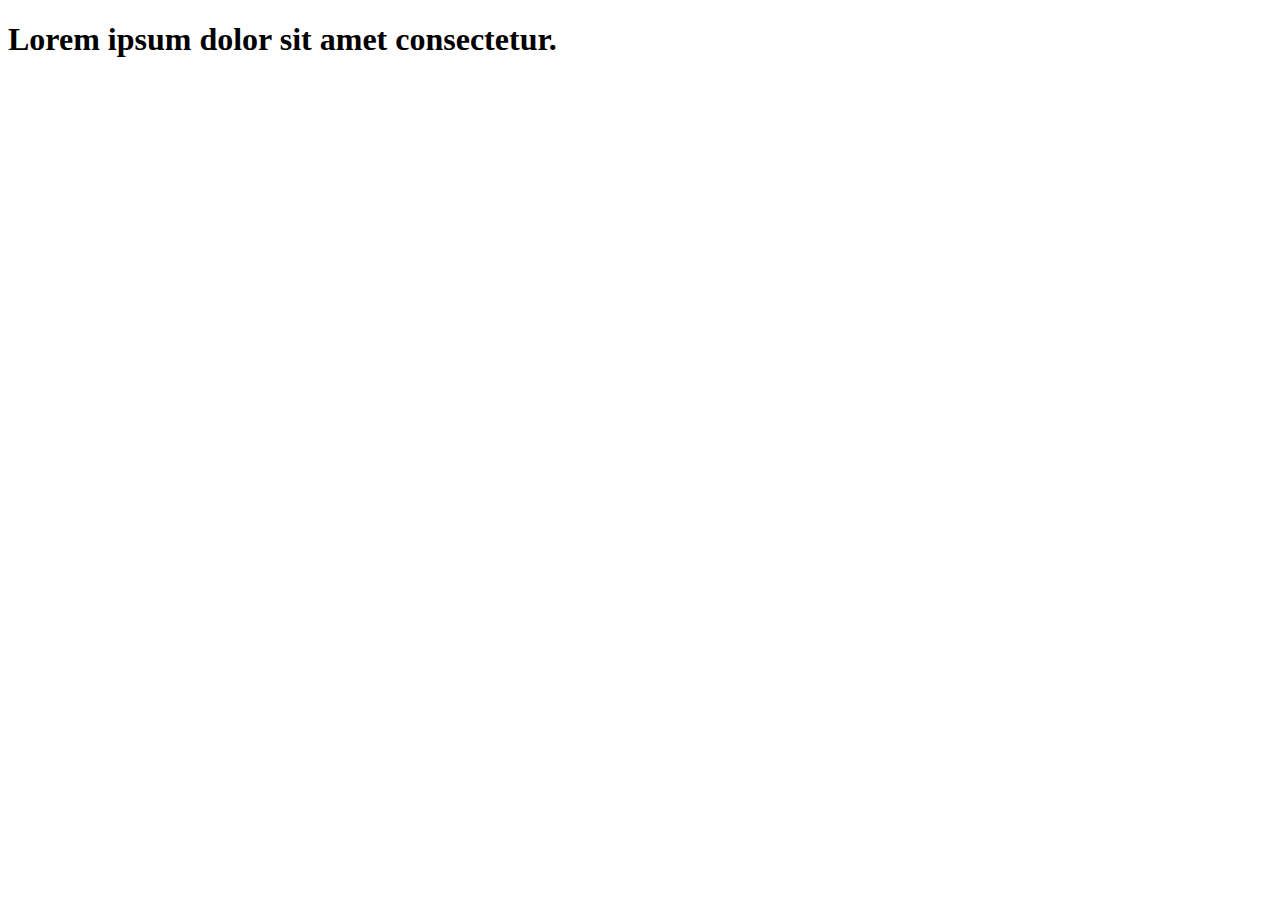
==== Lesson 1/index.html @ b54ace87 "Создание стартовых файлов проекта" ====
<!DOCTYPE html>
<html lang="en">
<head>
    <meta charset="UTF-8">
    <meta http-equiv="X-UA-Compatible" content="IE=edge">
    <meta name="viewport" content="width=device-width, initial-scale=1.0">
    <title>Document</title>
</head>
<body>
    <h1>Lorem ipsum dolor sit amet consectetur.</h1>
</body>
</html>
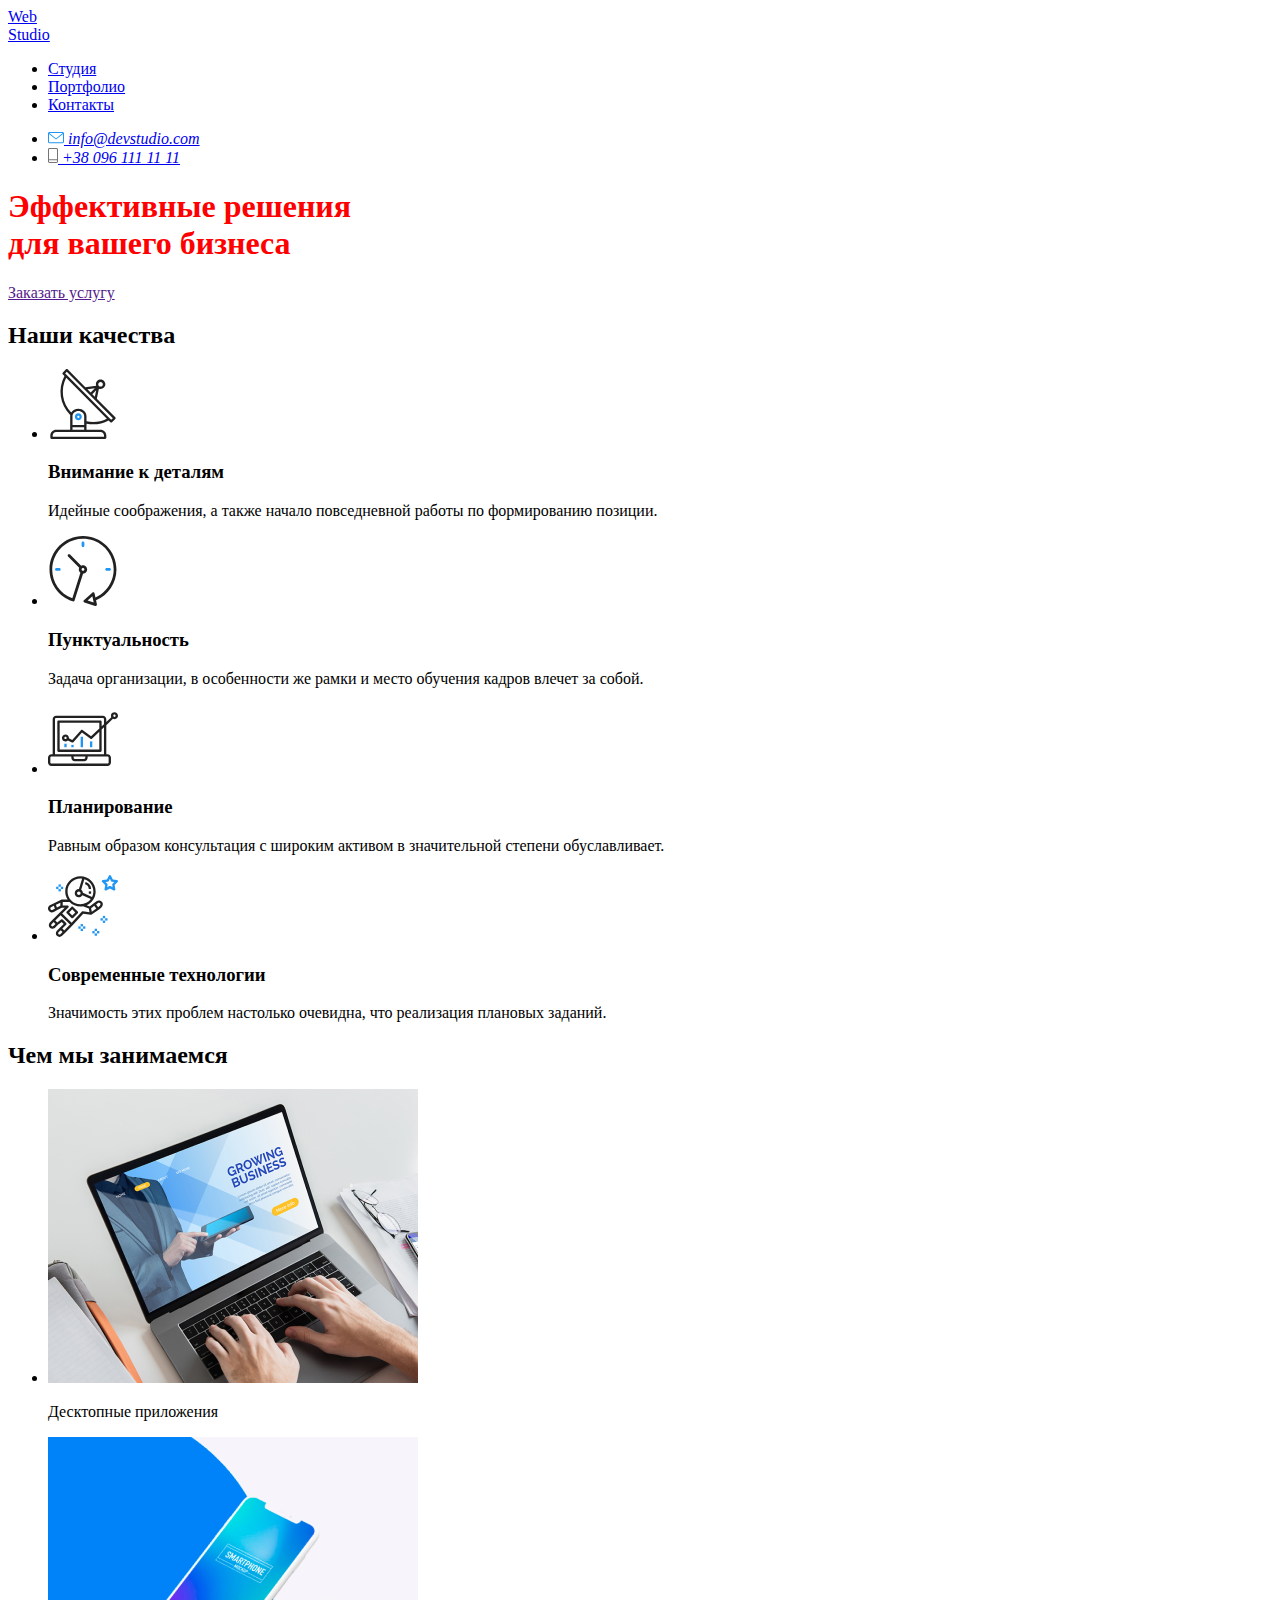
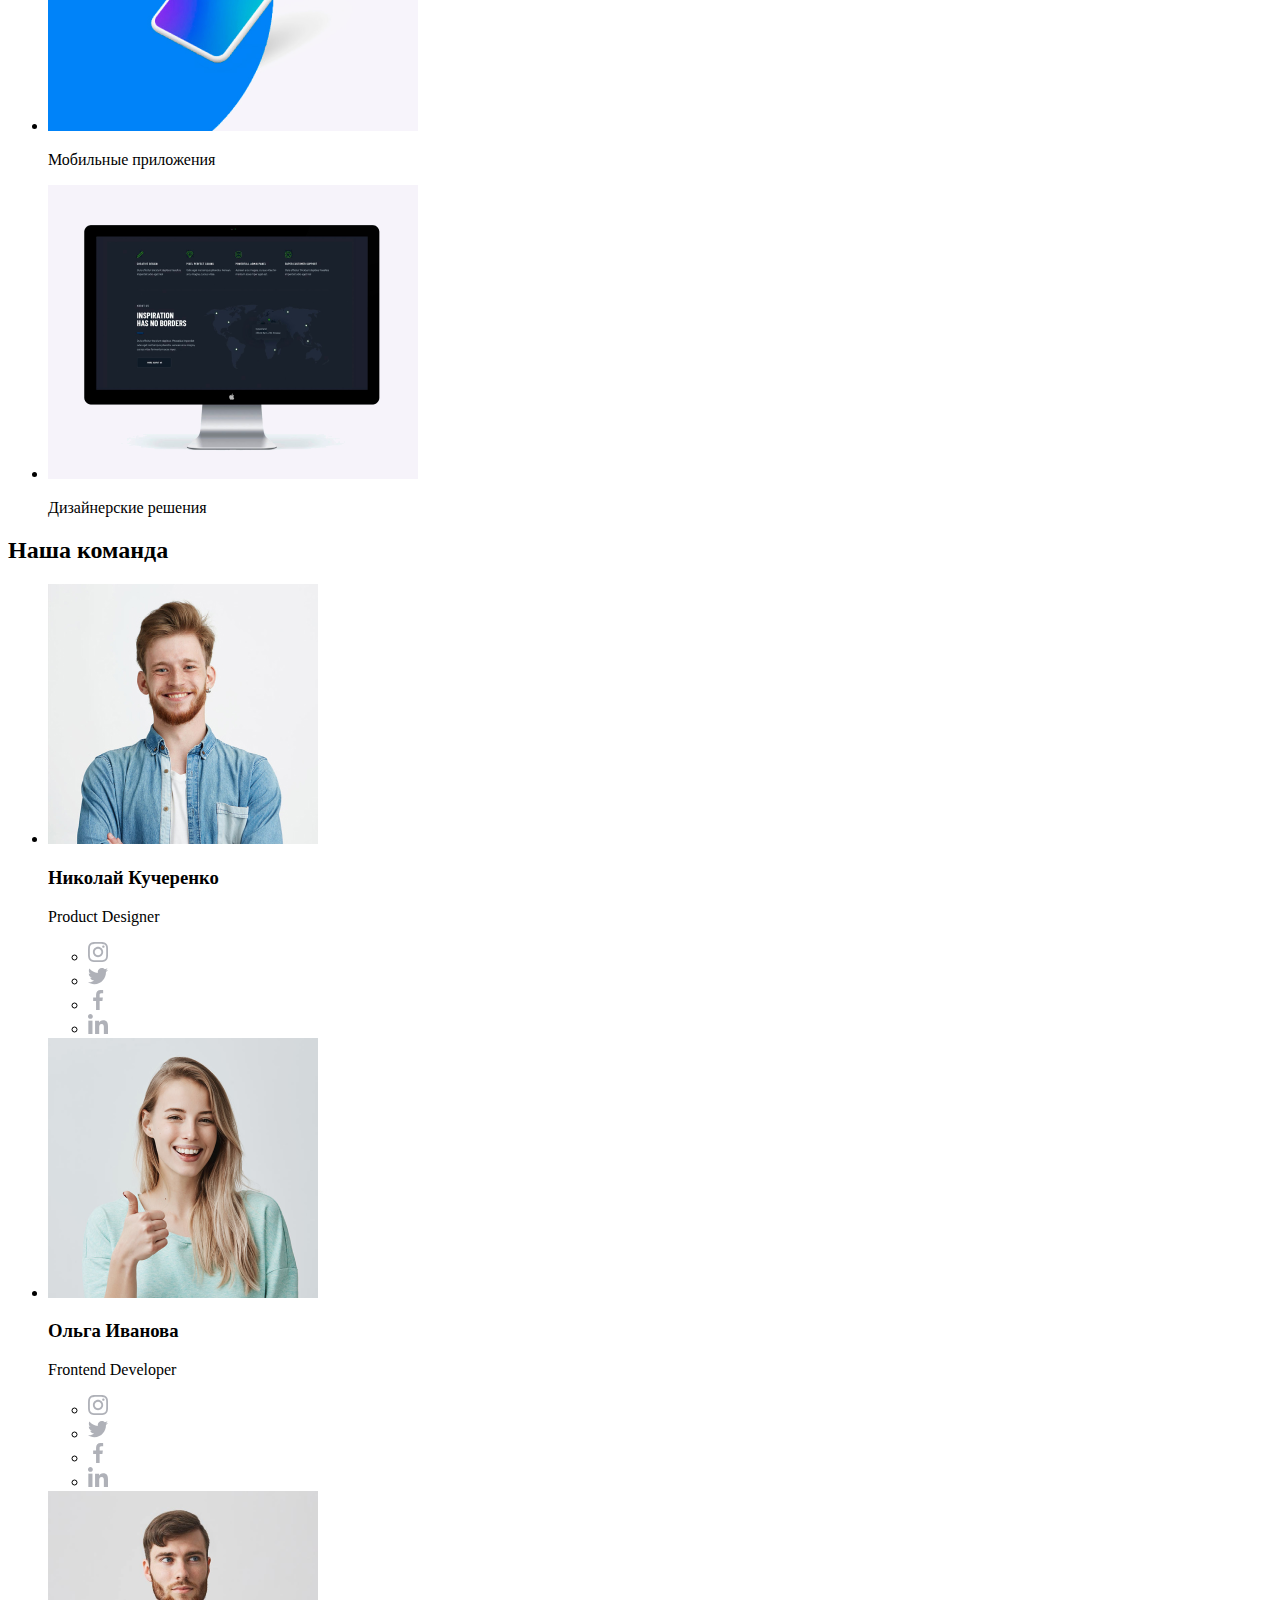
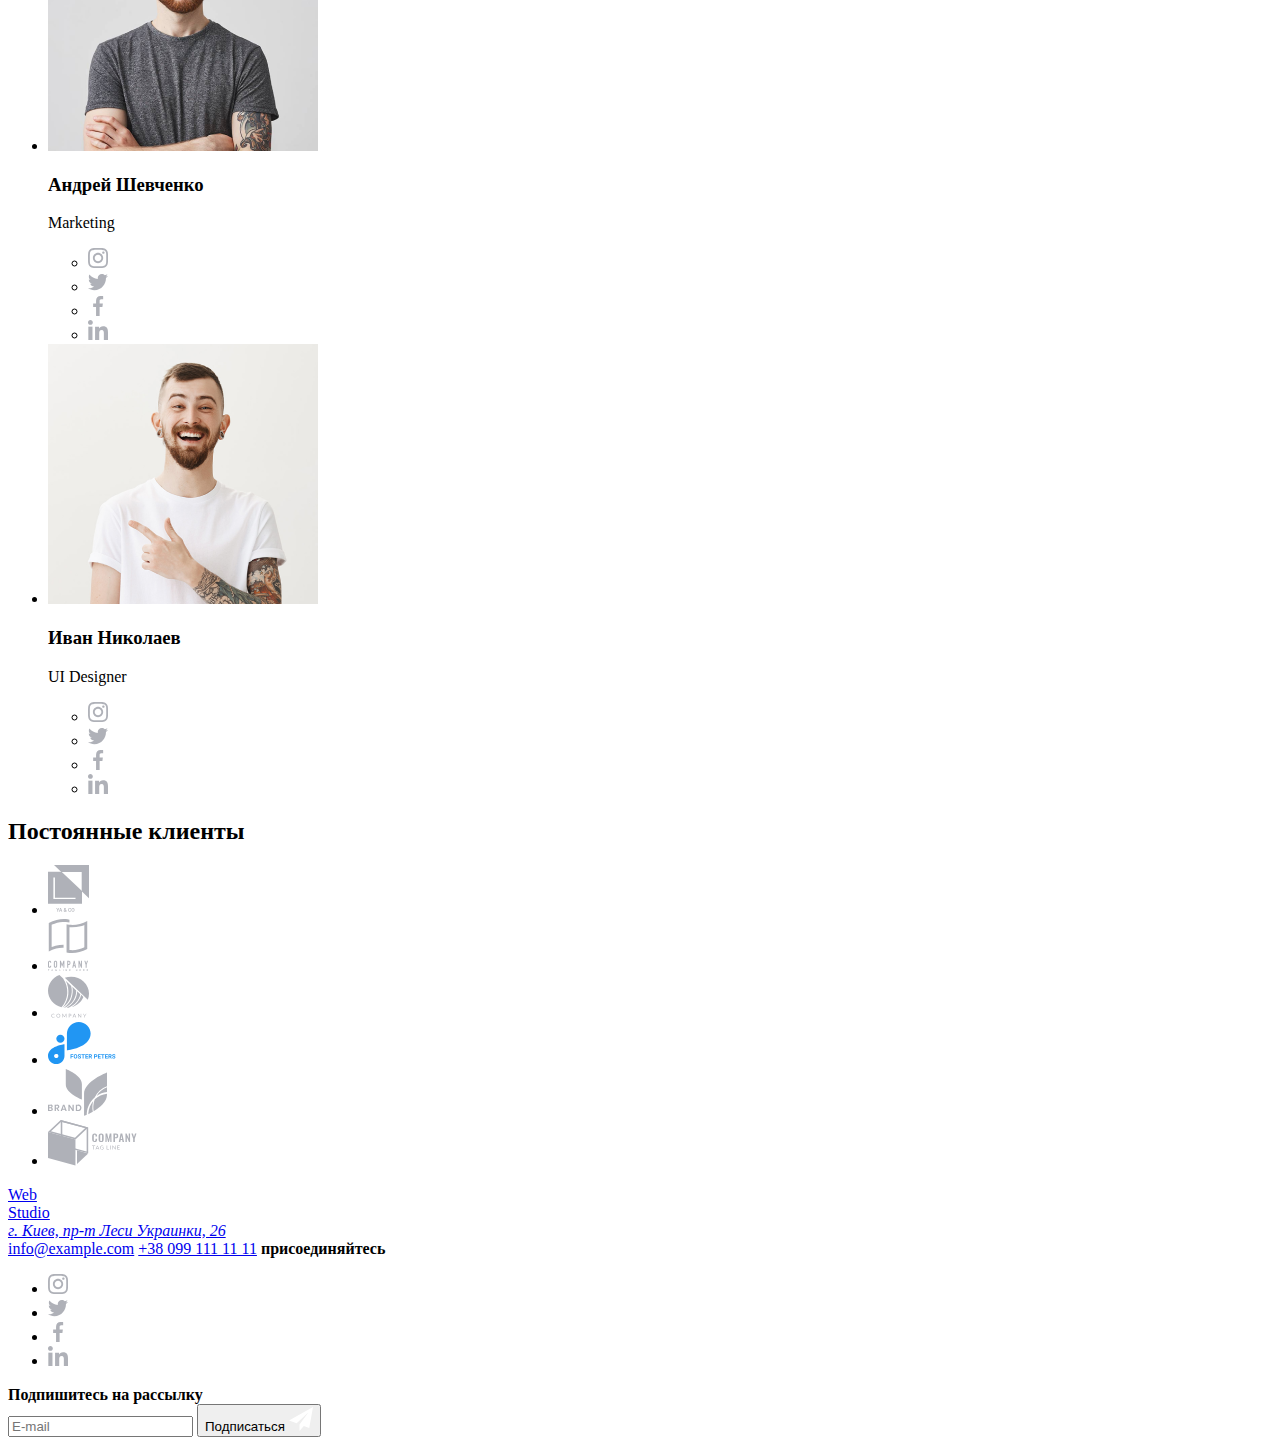
==== commit 286f0672: "ДЗ1" ====
--- a/Lesson 1/index.html
+++ b/Lesson 1/index.html
@@ -1,12 +1,172 @@
 <!DOCTYPE html>
-<html lang="en">
-<head>
-    <meta charset="UTF-8">
-    <meta http-equiv="X-UA-Compatible" content="IE=edge">
-    <meta name="viewport" content="width=device-width, initial-scale=1.0">
-    <title>Document</title>
-</head>
-<body>
-    <h1>Lorem ipsum dolor sit amet consectetur.</h1>
-</body>
+<html lang="ru">
+  <head>
+    <meta charset="UTF-8" />
+    <meta http-equiv="X-UA-Compatible" content="IE=edge" />
+    <meta name="viewport" content="width=device-width, initial-scale=1.0" />
+    <!-- <link rel="stylesheet" href="https://unpkg.com/modern-css-reset/dist/reset.min.css" /> -->
+    <link rel="stylesheet" href="css/styles.css" />
+    <title>WebStudio</title>
+  </head>
+  <body>
+    <header>
+      <nav>
+        <a href="/" class="logo"> <span>Web</span>Studio </a>
+        <ul>
+          <li><a href="/">Студия</a></li>
+          <li><a href="/">Портфолио</a></li>
+          <li><a href="/">Контакты</a></li>
+        </ul>
+      </nav>
+      <address>
+        <ul>
+          <li>
+            <a href="/">
+              <img src="./images/mail_icon.svg" alt="Иконка эл почты" />
+              info@devstudio.com
+            </a>
+          </li>
+          <li>
+            <a href="/">
+              <img src="./images/phone_icon.svg" alt="Иконка мобильного телефона" />
+              +38 096 111 11 11
+            </a>
+          </li>
+        </ul>
+      </address>
+    </header>
+    <main>
+      <section>
+        <h1>Эффективные решения<br />для вашего бизнеса</h1>
+        <a href="">Заказать услугу</a>
+      </section>
+      <section>
+        <h2>Наши качества</h2>
+        <ul>
+          <li>
+            <div><img src="./images/sputnikovaya_antenna.svg" alt="Спутниковая антена" /></div>
+            <h3>Внимание к деталям</h3>
+            <p>Идейные соображения, а также начало повседневной работы по формированию позиции.</p>
+          </li>
+          <li>
+            <div><img src="./images/clock.svg" alt="Часы" /></div>
+            <h3>Пунктуальность</h3>
+            <p>
+              Задача организации, в особенности же рамки и место обучения кадров влечет за собой.
+            </p>
+          </li>
+          <li>
+            <div><img src="./images/diagram.svg" alt="Диаграмма на ноутбуке" /></div>
+            <h3>Планирование</h3>
+            <p>
+              Равным образом консультация с широким активом в значительной степени обуславливает.
+            </p>
+          </li>
+          <li>
+            <div><img src="./images/astronaut.svg" alt="Астронавт" /></div>
+            <h3>Современные технологии</h3>
+            <p>Значимость этих проблем настолько очевидна, что реализация плановых заданий.</p>
+          </li>
+        </ul>
+      </section>
+      <section>
+        <h2>Чем мы занимаемся</h2>
+        <ul>
+          <li>
+            <img src="./images/img_1_notebook.png" alt="Ноутбук" />
+            <p>Десктопные приложения</p>
+          </li>
+          <li>
+            <img src="./images/img_3_phone.png" alt="Смартфон" />
+            <p>Мобильные приложения</p>
+          </li>
+          <li>
+            <img src="./images/img_2_desktop.png" alt="Настольный компьютер" />
+            <p>Дизайнерские решения</p>
+          </li>
+        </ul>
+      </section>
+      <section>
+        <h2>Наша команда</h2>
+        <ul>
+          <li>
+            <img src="./images/command_1.jpg" alt="Николай Кучеренко фото" />
+            <h3>Николай Кучеренко</h3>
+            <p>Product Designer</p>
+            <ul class="social">
+              <li><img src="./images/instagram_icon.svg" alt="Instagram логотип" /></li>
+              <li><img src="./images/twitter_icon.svg" alt="Twitter логотип" /></li>
+              <li><img src="./images/facebook_icon.svg" alt="Facebook логотип" /></li>
+              <li><img src="./images/linkedin_icon.svg" alt="LinkedIn логотип" /></li>
+            </ul>
+          </li>
+          <li>
+            <img src="./images/command_2.png" alt="Ольга Иванова фото" />
+            <h3>Ольга Иванова</h3>
+            <p>Frontend Developer</p>
+            <ul class="social">
+              <li><img src="./images/instagram_icon.svg" alt="Instagram логотип" /></li>
+              <li><img src="./images/twitter_icon.svg" alt="Twitter логотип" /></li>
+              <li><img src="./images/facebook_icon.svg" alt="Facebook логотип" /></li>
+              <li><img src="./images/linkedin_icon.svg" alt="LinkedIn логотип" /></li>
+            </ul>
+          </li>
+          <li>
+            <img src="./images/command_3.png" alt="Андрей Шевченко фото" />
+            <h3>Андрей Шевченко</h3>
+            <p>Marketing</p>
+            <ul class="social">
+              <li><img src="./images/instagram_icon.svg" alt="Instagram логотип" /></li>
+              <li><img src="./images/twitter_icon.svg" alt="Twitter логотип" /></li>
+              <li><img src="./images/facebook_icon.svg" alt="Facebook логотип" /></li>
+              <li><img src="./images/linkedin_icon.svg" alt="LinkedIn логотип" /></li>
+            </ul>
+          </li>
+          <li>
+            <img src="./images/command_4.png" alt="Иван Николаев фото" />
+            <h3>Иван Николаев</h3>
+            <p>UI Designer</p>
+            <ul class="social">
+              <li><img src="./images/instagram_icon.svg" alt="Instagram логотип" /></li>
+              <li><img src="./images/twitter_icon.svg" alt="Twitter логотип" /></li>
+              <li><img src="./images/facebook_icon.svg" alt="Facebook логотип" /></li>
+              <li><img src="./images/linkedin_icon.svg" alt="LinkedIn логотип" /></li>
+            </ul>
+          </li>
+        </ul>
+      </section>
+      <section>
+        <h2>Постоянные клиенты</h2>
+        <ul>
+          <li><img src="./images/client_logo_1.svg" alt="Компания 1 логотип" /></li>
+          <li><img src="./images/client_logo_2.svg" alt="Компания 2 логотип" /></li>
+          <li><img src="./images/client_logo_3.svg" alt="Компания 3 логотип" /></li>
+          <li><img src="./images/client_logo_4.svg" alt="Компания 4 логотип" /></li>
+          <li><img src="./images/client_logo_5.svg" alt="Компания 5 логотип" /></li>
+          <li><img src="./images/client_logo_6.svg" alt="Компания 6 логотип" /></li>
+        </ul>
+      </section>
+    </main>
+    <footer>
+      <a href="/" class="logo"> <span>Web</span>Studio </a>
+      <address><a href="/">г. Киев, пр-т Леси Украинки, 26</a></address>
+      <a href="/">info@example.com</a>
+      <a href="/">+38 099 111 11 11</a>
+      <b>присоединяйтесь</b>
+      <ul class="social">
+        <li><img src="./images/instagram_icon.svg" alt="Instagram логотип" /></li>
+        <li><img src="./images/twitter_icon.svg" alt="Twitter логотип" /></li>
+        <li><img src="./images/facebook_icon.svg" alt="Facebook логотип" /></li>
+        <li><img src="./images/linkedin_icon.svg" alt="LinkedIn логотип" /></li>
+      </ul>
+      <b>Подпишитесь на рассылку</b>
+      <form action="mailto:">
+        <input type="email" placeholder="E-mail" id="email" name="email" />
+        <button type="submit">
+          Подписаться
+          <img src="./images/icon_send.svg" alt="Иконка отправить письмо" />
+        </button>
+      </form>
+    </footer>
+  </body>
 </html>--- a/Lesson 1/css/styles.css
+++ b/Lesson 1/css/styles.css
@@ -0,0 +1,11 @@
+span{
+    display: block;
+}
+
+h1{
+    color: red;
+}
+
+.list:first-child{
+
+}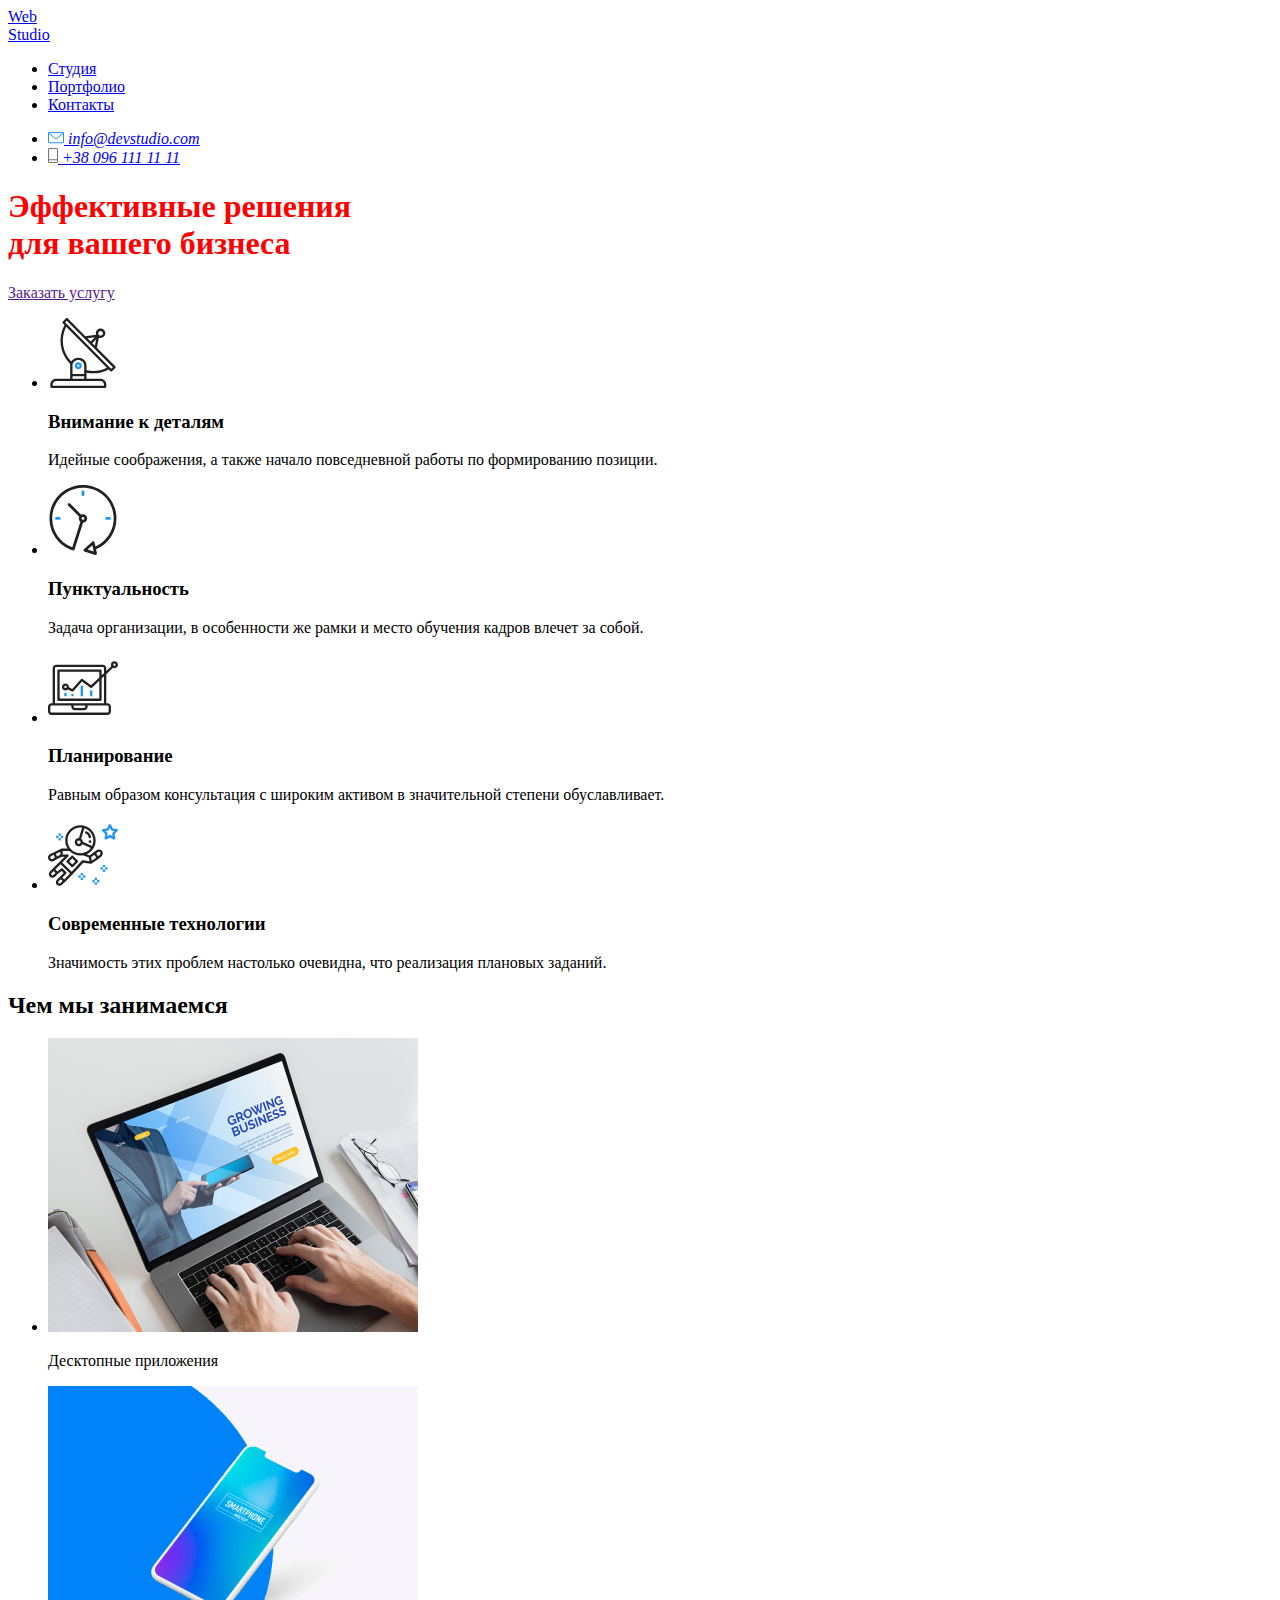
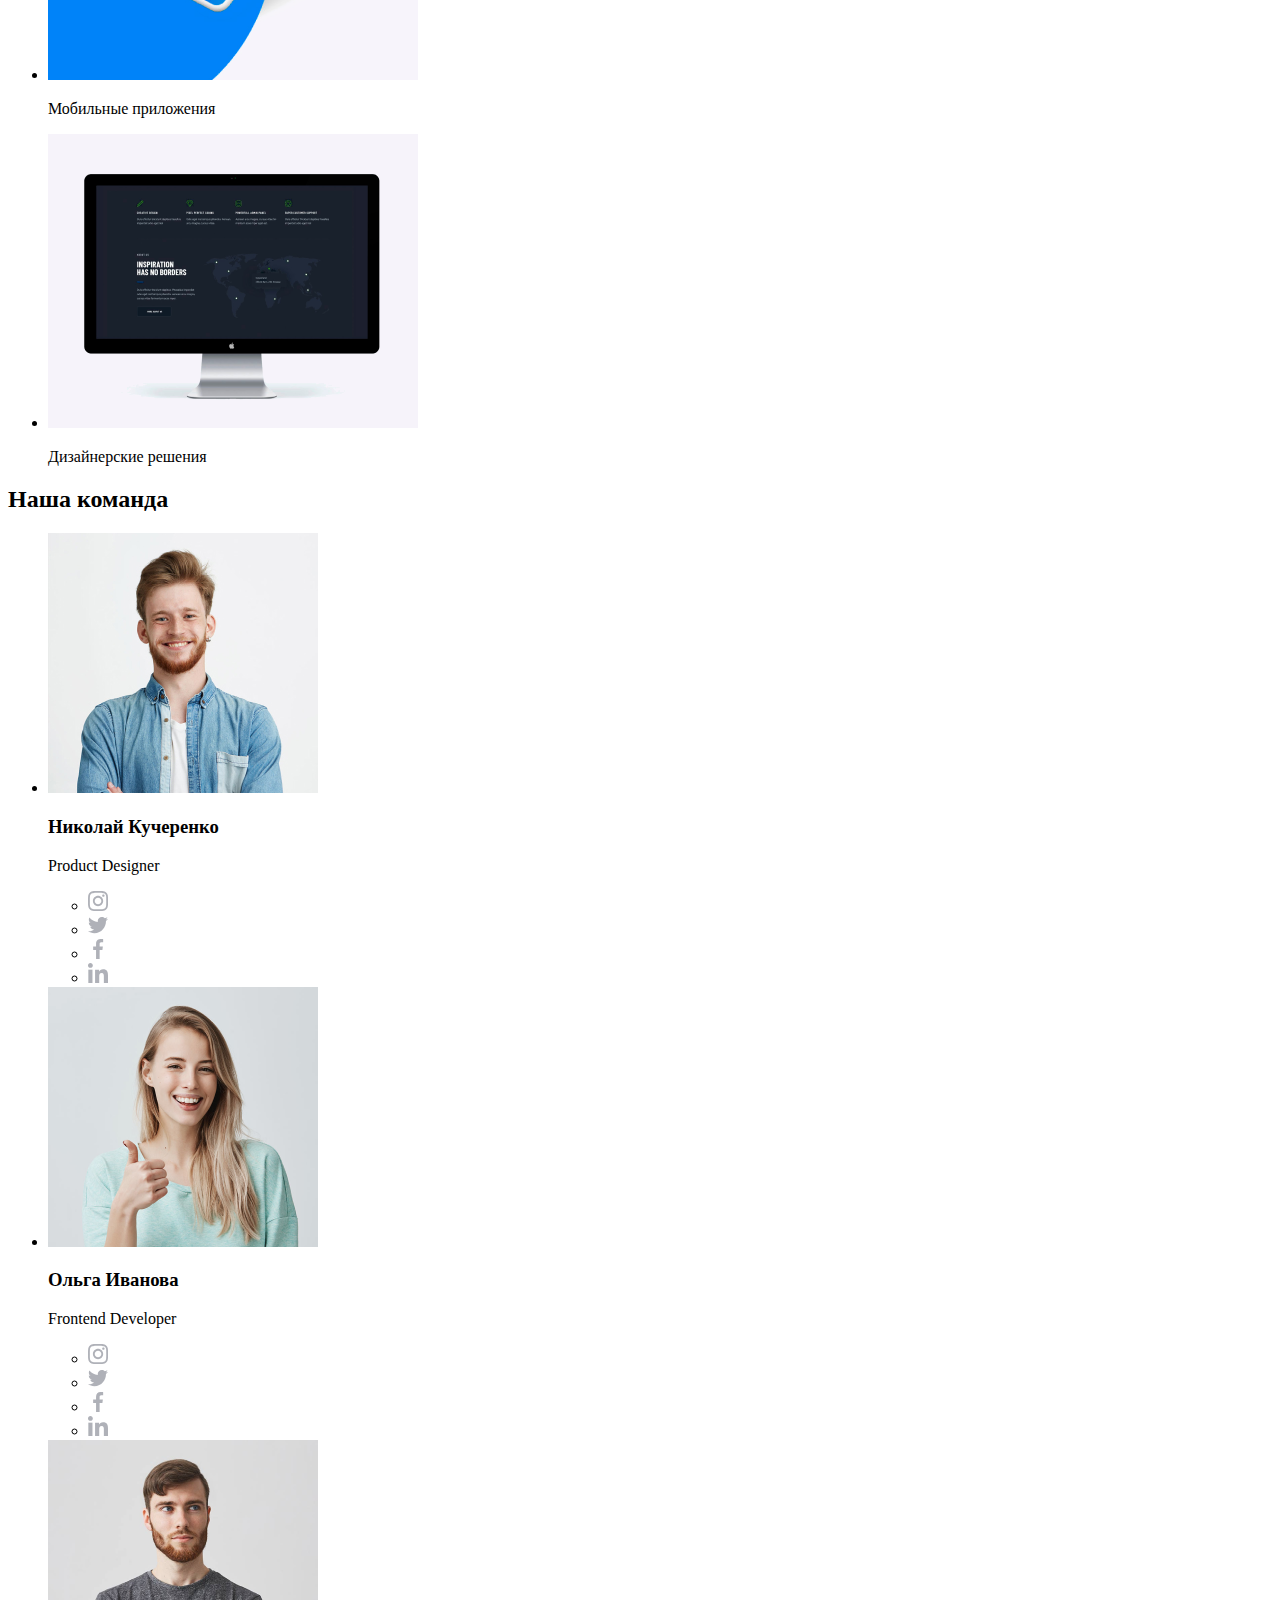
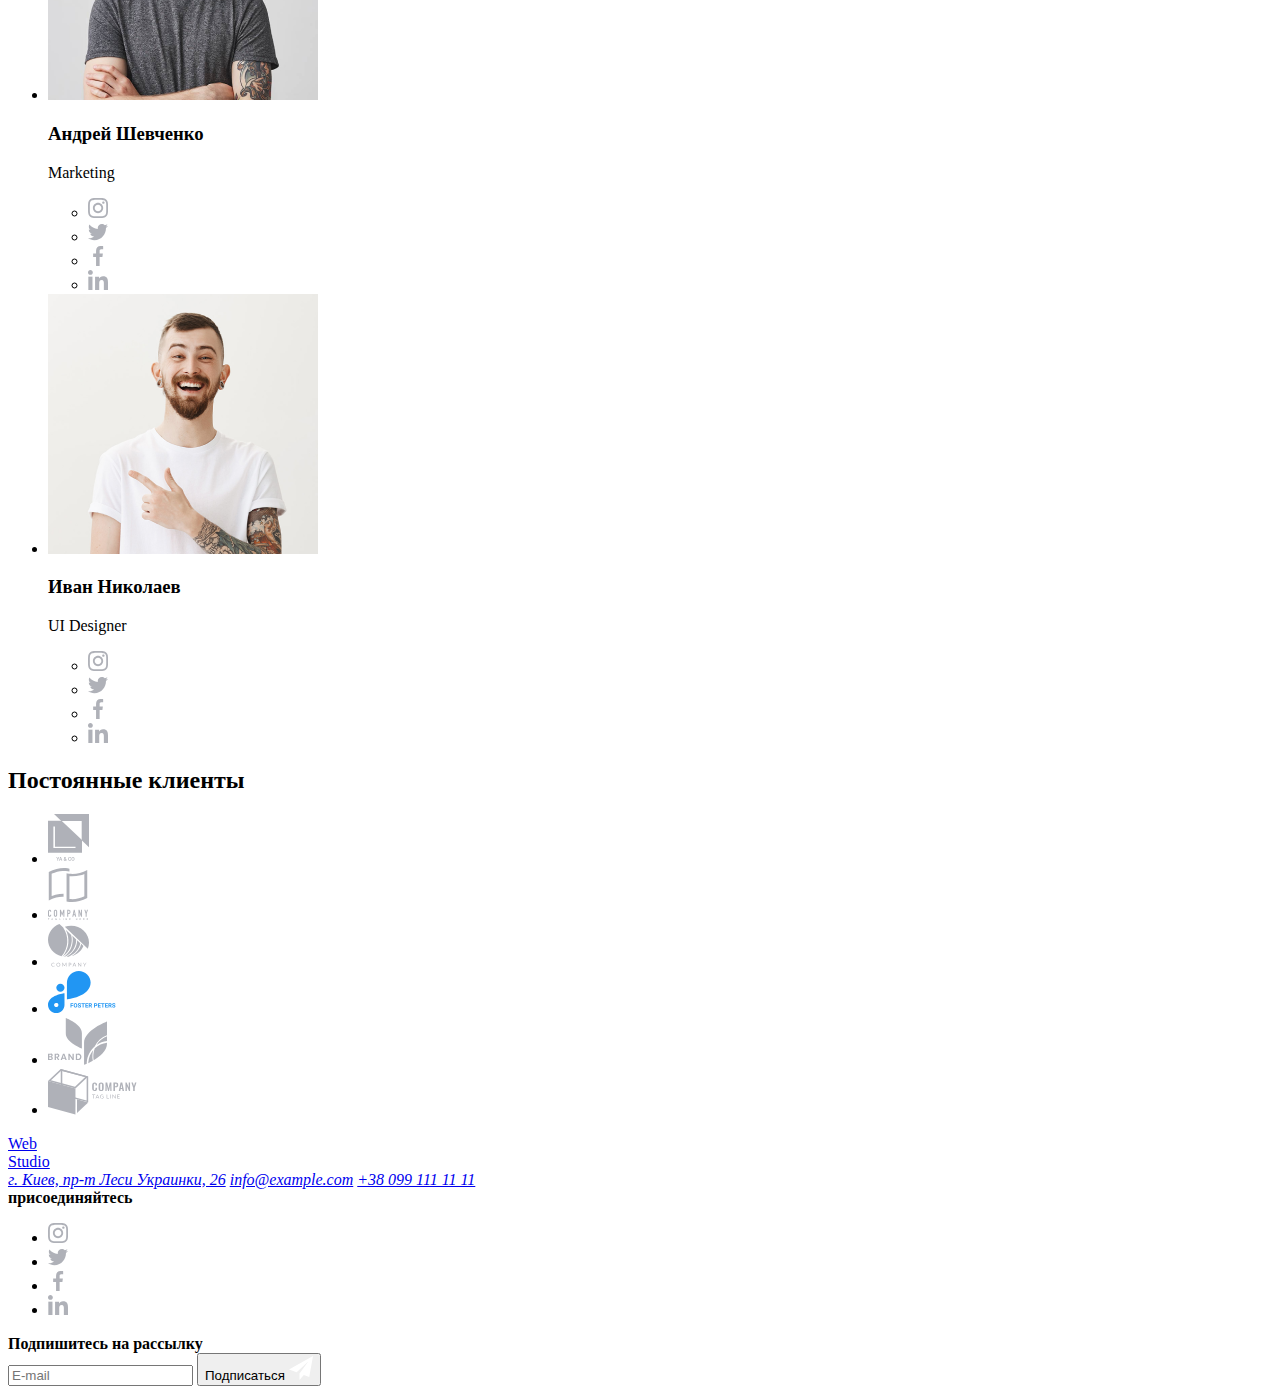
==== commit 7ff4b06e: "HW 2" ====
--- a/Lesson 1/index.html
+++ b/Lesson 1/index.html
@@ -4,30 +4,43 @@
     <meta charset="UTF-8" />
     <meta http-equiv="X-UA-Compatible" content="IE=edge" />
     <meta name="viewport" content="width=device-width, initial-scale=1.0" />
-    <!-- <link rel="stylesheet" href="https://unpkg.com/modern-css-reset/dist/reset.min.css" /> -->
+    <link
+      rel="stylesheet"
+      href="https://cdnjs.cloudflare.com/ajax/libs/modern-normalize/1.1.0/modern-normalize.min.css"
+      integrity="sha512-wpPYUAdjBVSE4KJnH1VR1HeZfpl1ub8YT/NKx4PuQ5NmX2tKuGu6U/JRp5y+Y8XG2tV+wKQpNHVUX03MfMFn9Q=="
+      crossorigin="anonymous"
+      referrerpolicy="no-referrer"
+    />
+    <link rel="preconnect" href="https://fonts.googleapis.com" />
+    <link rel="preconnect" href="https://fonts.gstatic.com" crossorigin />
+    <link
+      href="https://fonts.googleapis.com/css2?family=Raleway:wght@700&family=Roboto:wght@400;500;700;900&display=swap"
+      rel="stylesheet"
+    />
     <link rel="stylesheet" href="css/styles.css" />
     <title>WebStudio</title>
   </head>
   <body>
-    <header>
-      <nav>
-        <a href="/" class="logo"> <span>Web</span>Studio </a>
-        <ul>
-          <li><a href="/">Студия</a></li>
-          <li><a href="/">Портфолио</a></li>
-          <li><a href="/">Контакты</a></li>
+    <!-- Menu -->
+    <header class="header">
+      <nav class="navbar">
+        <a class="link-logo" href="./index.html"> <span class="first">Web</span>Studio </a>
+        <ul class="menu-list">
+          <li class="list-item"><a class="link current" href="./index.html">Студия</a></li>
+          <li class="list-item"><a class="link" href="./portfolio.html">Портфолио</a></li>
+          <li class="list-item"><a class="link" href="/">Контакты</a></li>
         </ul>
       </nav>
-      <address>
-        <ul>
-          <li>
-            <a href="/">
+      <address class="nav-address">
+        <ul class="address-list">
+          <li class="list-item">
+            <a class="link" href="/">
               <img src="./images/mail_icon.svg" alt="Иконка эл почты" />
               info@devstudio.com
             </a>
           </li>
-          <li>
-            <a href="/">
+          <li class="list-item">
+            <a class="link" href="/">
               <img src="./images/phone_icon.svg" alt="Иконка мобильного телефона" />
               +38 096 111 11 11
             </a>
@@ -35,138 +48,213 @@
         </ul>
       </address>
     </header>
+    <!-- Menu END -->
+
     <main>
-      <section>
+      <!-- HERO section -->
+      <section class="hero section">
         <h1>Эффективные решения<br />для вашего бизнеса</h1>
-        <a href="">Заказать услугу</a>
-      </section>
-      <section>
-        <h2>Наши качества</h2>
-        <ul>
-          <li>
+        <a class="link button" href="">Заказать услугу</a>
+      </section>
+      <!-- END HERO section  -->
+
+      <!-- Qualites section -->
+      <section class="qualities section">
+        <h2 hidden>Наши качества</h2>
+        <ul class="qualities-list">
+          <li class="list-item">
             <div><img src="./images/sputnikovaya_antenna.svg" alt="Спутниковая антена" /></div>
             <h3>Внимание к деталям</h3>
-            <p>Идейные соображения, а также начало повседневной работы по формированию позиции.</p>
-          </li>
-          <li>
+            <p class="description">
+              Идейные соображения, а также начало повседневной работы по формированию позиции.
+            </p>
+          </li>
+          <li class="list-item">
             <div><img src="./images/clock.svg" alt="Часы" /></div>
             <h3>Пунктуальность</h3>
-            <p>
+            <p class="description">
               Задача организации, в особенности же рамки и место обучения кадров влечет за собой.
             </p>
           </li>
-          <li>
+          <li class="list-item">
             <div><img src="./images/diagram.svg" alt="Диаграмма на ноутбуке" /></div>
             <h3>Планирование</h3>
-            <p>
+            <p class="description">
               Равным образом консультация с широким активом в значительной степени обуславливает.
             </p>
           </li>
-          <li>
+          <li class="list-item">
             <div><img src="./images/astronaut.svg" alt="Астронавт" /></div>
             <h3>Современные технологии</h3>
-            <p>Значимость этих проблем настолько очевидна, что реализация плановых заданий.</p>
-          </li>
-        </ul>
-      </section>
-      <section>
+            <p class="description">
+              Значимость этих проблем настолько очевидна, что реализация плановых заданий.
+            </p>
+          </li>
+        </ul>
+      </section>
+      <!-- END Qualites section -->
+
+      <!-- About us -->
+      <section class="about-us section">
         <h2>Чем мы занимаемся</h2>
-        <ul>
-          <li>
+        <ul class="about-us-list">
+          <li class="list-item">
             <img src="./images/img_1_notebook.png" alt="Ноутбук" />
-            <p>Десктопные приложения</p>
-          </li>
-          <li>
+            <p class="description">Десктопные приложения</p>
+          </li>
+          <li class="list-item">
             <img src="./images/img_3_phone.png" alt="Смартфон" />
-            <p>Мобильные приложения</p>
-          </li>
-          <li>
+            <p class="description">Мобильные приложения</p>
+          </li>
+          <li class="list-item">
             <img src="./images/img_2_desktop.png" alt="Настольный компьютер" />
-            <p>Дизайнерские решения</p>
-          </li>
-        </ul>
-      </section>
-      <section>
+            <p class="description">Дизайнерские решения</p>
+          </li>
+        </ul>
+      </section>
+      <!-- END About us -->
+
+      <!-- TEAM SECTION -->
+      <section class="our-team section">
         <h2>Наша команда</h2>
         <ul>
-          <li>
+          <li class="list-item">
             <img src="./images/command_1.jpg" alt="Николай Кучеренко фото" />
             <h3>Николай Кучеренко</h3>
-            <p>Product Designer</p>
-            <ul class="social">
-              <li><img src="./images/instagram_icon.svg" alt="Instagram логотип" /></li>
-              <li><img src="./images/twitter_icon.svg" alt="Twitter логотип" /></li>
-              <li><img src="./images/facebook_icon.svg" alt="Facebook логотип" /></li>
-              <li><img src="./images/linkedin_icon.svg" alt="LinkedIn логотип" /></li>
-            </ul>
-          </li>
-          <li>
+            <p class="description">Product Designer</p>
+            <ul class="social">
+              <li class="list-item">
+                <img src="./images/instagram_icon.svg" alt="Instagram логотип" />
+              </li>
+              <li class="list-item">
+                <img src="./images/twitter_icon.svg" alt="Twitter логотип" />
+              </li>
+              <li class="list-item">
+                <img src="./images/facebook_icon.svg" alt="Facebook логотип" />
+              </li>
+              <li class="list-item">
+                <img src="./images/linkedin_icon.svg" alt="LinkedIn логотип" />
+              </li>
+            </ul>
+          </li>
+          <li class="list-item">
             <img src="./images/command_2.png" alt="Ольга Иванова фото" />
             <h3>Ольга Иванова</h3>
-            <p>Frontend Developer</p>
-            <ul class="social">
-              <li><img src="./images/instagram_icon.svg" alt="Instagram логотип" /></li>
-              <li><img src="./images/twitter_icon.svg" alt="Twitter логотип" /></li>
-              <li><img src="./images/facebook_icon.svg" alt="Facebook логотип" /></li>
-              <li><img src="./images/linkedin_icon.svg" alt="LinkedIn логотип" /></li>
-            </ul>
-          </li>
-          <li>
+            <p class="description">Frontend Developer</p>
+            <ul class="social">
+              <li class="list-item">
+                <img src="./images/instagram_icon.svg" alt="Instagram логотип" />
+              </li>
+              <li class="list-item">
+                <img src="./images/twitter_icon.svg" alt="Twitter логотип" />
+              </li>
+              <li class="list-item">
+                <img src="./images/facebook_icon.svg" alt="Facebook логотип" />
+              </li>
+              <li class="list-item">
+                <img src="./images/linkedin_icon.svg" alt="LinkedIn логотип" />
+              </li>
+            </ul>
+          </li>
+          <li class="list-item">
             <img src="./images/command_3.png" alt="Андрей Шевченко фото" />
             <h3>Андрей Шевченко</h3>
-            <p>Marketing</p>
-            <ul class="social">
-              <li><img src="./images/instagram_icon.svg" alt="Instagram логотип" /></li>
-              <li><img src="./images/twitter_icon.svg" alt="Twitter логотип" /></li>
-              <li><img src="./images/facebook_icon.svg" alt="Facebook логотип" /></li>
-              <li><img src="./images/linkedin_icon.svg" alt="LinkedIn логотип" /></li>
-            </ul>
-          </li>
-          <li>
+            <p class="description">Marketing</p>
+            <ul class="social">
+              <li class="list-item">
+                <img src="./images/instagram_icon.svg" alt="Instagram логотип" />
+              </li>
+              <li class="list-item">
+                <img src="./images/twitter_icon.svg" alt="Twitter логотип" />
+              </li>
+              <li class="list-item">
+                <img src="./images/facebook_icon.svg" alt="Facebook логотип" />
+              </li>
+              <li class="list-item">
+                <img src="./images/linkedin_icon.svg" alt="LinkedIn логотип" />
+              </li>
+            </ul>
+          </li>
+          <li class="list-item">
             <img src="./images/command_4.png" alt="Иван Николаев фото" />
             <h3>Иван Николаев</h3>
-            <p>UI Designer</p>
-            <ul class="social">
-              <li><img src="./images/instagram_icon.svg" alt="Instagram логотип" /></li>
-              <li><img src="./images/twitter_icon.svg" alt="Twitter логотип" /></li>
-              <li><img src="./images/facebook_icon.svg" alt="Facebook логотип" /></li>
-              <li><img src="./images/linkedin_icon.svg" alt="LinkedIn логотип" /></li>
-            </ul>
-          </li>
-        </ul>
-      </section>
+            <p class="description">UI Designer</p>
+            <ul class="social">
+              <li class="list-item">
+                <img src="./images/instagram_icon.svg" alt="Instagram логотип" />
+              </li>
+              <li class="list-item">
+                <img src="./images/twitter_icon.svg" alt="Twitter логотип" />
+              </li>
+              <li class="list-item">
+                <img src="./images/facebook_icon.svg" alt="Facebook логотип" />
+              </li>
+              <li class="list-item">
+                <img src="./images/linkedin_icon.svg" alt="LinkedIn логотип" />
+              </li>
+            </ul>
+          </li>
+        </ul>
+      </section>
+      <!-- END TEAM SECTION -->
+
+      <!-- CLIENTS SECTION -->
       <section>
         <h2>Постоянные клиенты</h2>
         <ul>
-          <li><img src="./images/client_logo_1.svg" alt="Компания 1 логотип" /></li>
-          <li><img src="./images/client_logo_2.svg" alt="Компания 2 логотип" /></li>
-          <li><img src="./images/client_logo_3.svg" alt="Компания 3 логотип" /></li>
-          <li><img src="./images/client_logo_4.svg" alt="Компания 4 логотип" /></li>
-          <li><img src="./images/client_logo_5.svg" alt="Компания 5 логотип" /></li>
-          <li><img src="./images/client_logo_6.svg" alt="Компания 6 логотип" /></li>
-        </ul>
-      </section>
+          <li class="list-item">
+            <img src="./images/client_logo_1.svg" alt="Компания 1 логотип" />
+          </li>
+          <li class="list-item">
+            <img src="./images/client_logo_2.svg" alt="Компания 2 логотип" />
+          </li>
+          <li class="list-item">
+            <img src="./images/client_logo_3.svg" alt="Компания 3 логотип" />
+          </li>
+          <li class="list-item">
+            <img src="./images/client_logo_4.svg" alt="Компания 4 логотип" />
+          </li>
+          <li class="list-item">
+            <img src="./images/client_logo_5.svg" alt="Компания 5 логотип" />
+          </li>
+          <li class="list-item">
+            <img src="./images/client_logo_6.svg" alt="Компания 6 логотип" />
+          </li>
+        </ul>
+      </section>
+      <!-- END CLIENTS SECTION -->
     </main>
-    <footer>
-      <a href="/" class="logo"> <span>Web</span>Studio </a>
-      <address><a href="/">г. Киев, пр-т Леси Украинки, 26</a></address>
-      <a href="/">info@example.com</a>
-      <a href="/">+38 099 111 11 11</a>
-      <b>присоединяйтесь</b>
-      <ul class="social">
-        <li><img src="./images/instagram_icon.svg" alt="Instagram логотип" /></li>
-        <li><img src="./images/twitter_icon.svg" alt="Twitter логотип" /></li>
-        <li><img src="./images/facebook_icon.svg" alt="Facebook логотип" /></li>
-        <li><img src="./images/linkedin_icon.svg" alt="LinkedIn логотип" /></li>
-      </ul>
-      <b>Подпишитесь на рассылку</b>
-      <form action="mailto:">
-        <input type="email" placeholder="E-mail" id="email" name="email" />
-        <button type="submit">
-          Подписаться
-          <img src="./images/icon_send.svg" alt="Иконка отправить письмо" />
-        </button>
-      </form>
+
+    <footer class="footer">
+      <div class="left">
+        <a class="link-logo" href="/"> <span class="first">Web</span>Studio </a>
+        <address class="address">
+          <a class="address-link location" href="/">г. Киев, пр-т Леси Украинки, 26</a>
+          <a class="address-link" href="/">info@example.com</a>
+          <a class="address-link" href="/">+38 099 111 11 11</a>
+        </address>
+      </div>
+      <div class="center">
+        <b class="subtitle">присоединяйтесь</b>
+        <ul class="social">
+          <li class="list-item">
+            <img src="./images/instagram_icon.svg" alt="Instagram логотип" />
+          </li>
+          <li class="list-item"><img src="./images/twitter_icon.svg" alt="Twitter логотип" /></li>
+          <li class="list-item"><img src="./images/facebook_icon.svg" alt="Facebook логотип" /></li>
+          <li class="list-item"><img src="./images/linkedin_icon.svg" alt="LinkedIn логотип" /></li>
+        </ul>
+      </div>
+      <div class="left">
+        <b class="subtitle">Подпишитесь на рассылку</b>
+        <form action="mailto:">
+          <input class="input email" type="email" placeholder="E-mail" id="email" name="email" />
+          <button type="submit" class="button email">
+            Подписаться
+            <img src="./images/icon_send.svg" alt="Иконка отправить письмо" />
+          </button>
+        </form>
+      </div>
     </footer>
   </body>
-</html>+</html>
